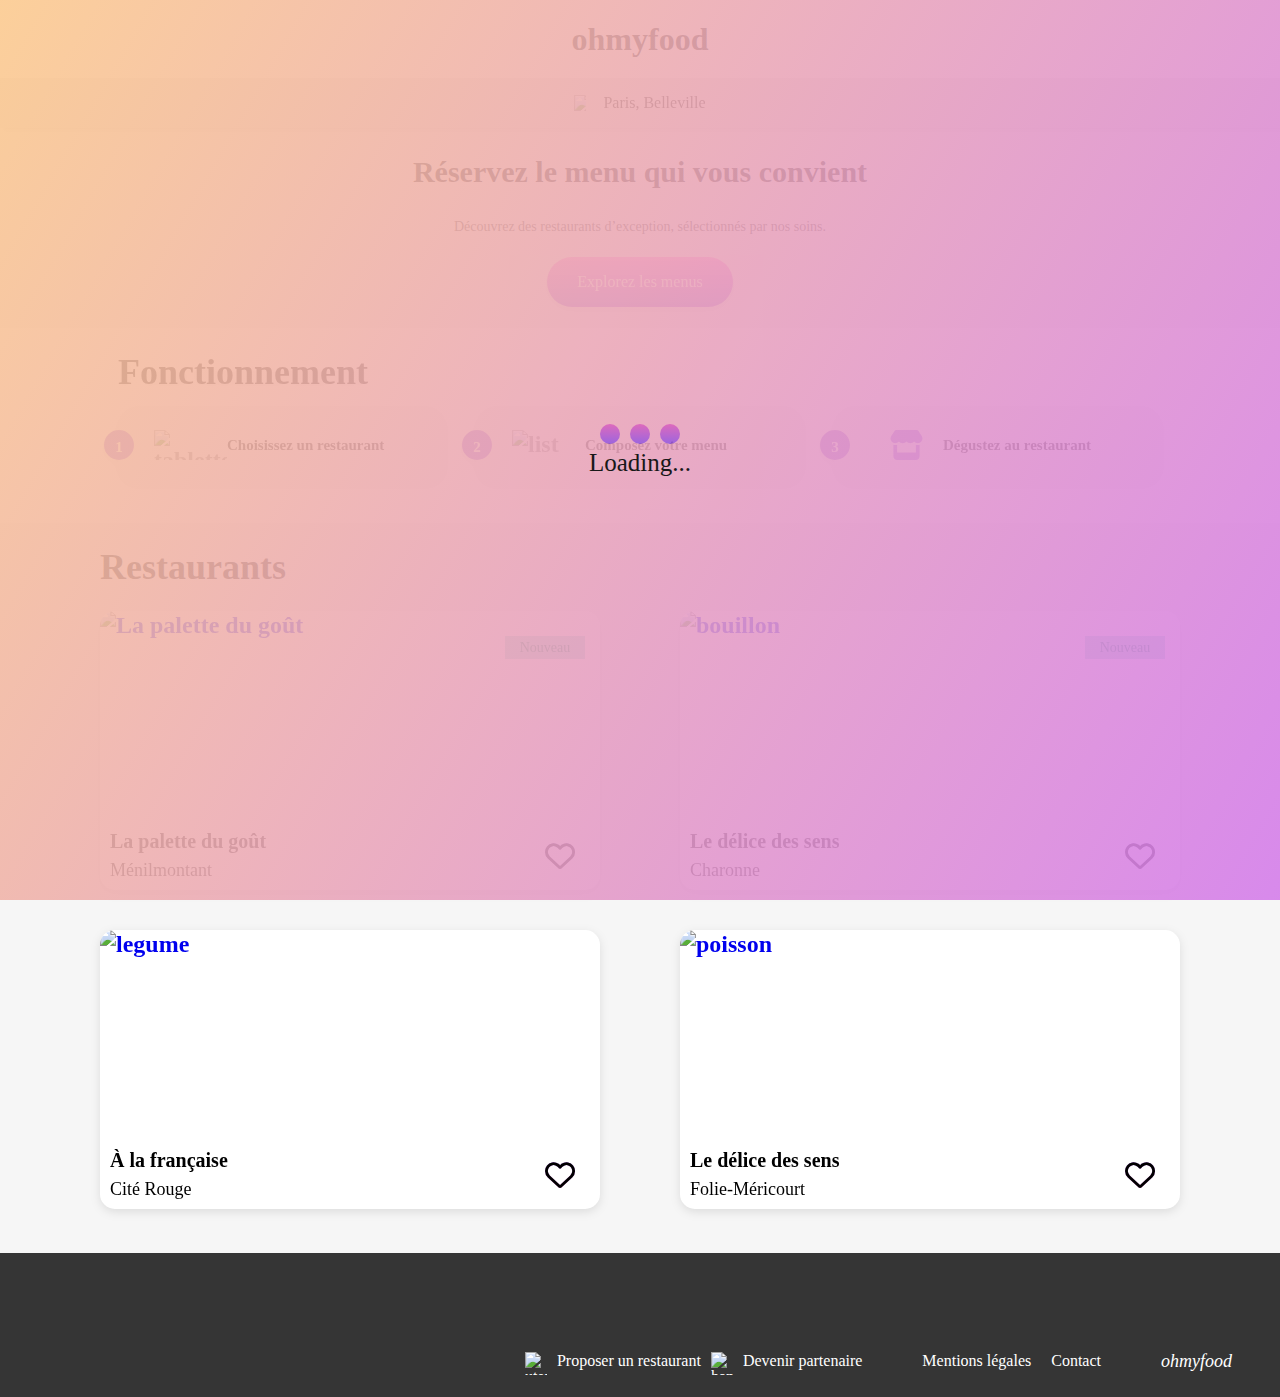
==== Projet 4/index.html @ 431ed5d8 "Animation" ====
<!DOCTYPE html>
<html lang="en">

<head>
    <meta charset="UTF-8">
    <meta name="viewport" content="width=device-width, initial-scale=1.0">
    <link href="https://cdn.jsdelivr.net/npm/font-awesome@4.7.0/css/font-awesome.min.css" rel="stylesheet">
    <link rel="stylesheet" href="https://cdnjs.cloudflare.com/ajax/libs/font-awesome/6.6.0/css/all.min.css">
    <link rel="stylesheet" href="./css/style.css">

    <title>Document</title>
</head>

<body>
    <div class="bloc-loading">
        <div class="Loader">
            <div class="animation">
                <div class="ball"></div>
                <div class="ball"></div>
                <div class="ball"></div>
            </div>
            <div class="text">Loading...</div>
        </div>
    </div>

    <header>
        <h1>ohmyfood</h1>
    </header>

    <div class="location-new-york">
        <img src="/assets/icons/location-dot-solid.svg" alt="location">
        <p>Paris, Belleville</p>
    </div>
    <div class="bloc-reserve">
        <div class="reserve">
            <p>Réservez le menu qui vous convient</p>
        </div>

        <div class="decouvrez">
            <p>Découvrez des restaurants d’exception, sélectionnés par nos soins.</p>
        </div>

        <div class="div-btn">
            <button class="btn">
                Explorez les menus
            </button>
        </div>
    </div>
    <section class="bloc-fonctionnement">
        <div class="fonctionnement">
            <h2>Fonctionnement</h2>
            <div class="fonctions">
                <div>
                    <p class="number">1</p>
                    <img src="/assets/icons/mobile-screen-button-solid.svg" alt="tablette">
                    <p>Choisissez un restaurant</p>
                </div>
                <div>
                    <p class="number">2</p>
                    <img src="/assets/icons/list-solid.svg" alt="list">
                    <p>Composez votre menu</p>
                </div>
                <div>
                    <p class="number">3</p>
                    <img src="assets/icons/store-solid.svg" alt="store">
                    <p>Dégustez au restaurant</p>
                </div>
            </div>
        </div>
    </section>
    <section class=" bloc-restaurants">
        <div class="restauration">
            <h2>Restaurants</h2>
            <div class="resto-card-food">
                <div class="rang-resto">
                    <div class="card-food">
                        <a class="img-and-food" href="1-menu-la-palette.html">
                            <img class="img-food"
                                src="/assets/images/restaurants/jay-wennington-N_Y88TWmGwA-unsplash.jpg"
                                alt="La palette du goût">
                            <div class="card-new">
                                <p>Nouveau</p>
                            </div>
                        </a>
                        <div class="restaurant">
                            <p>La palette du goût</p>
                            <label class="heart-switch heart-page-accueil">
                                <input type="checkbox">
                                <i class="far fa-heart empty-heart"></i> <!-- Coeur vide -->
                                <i class="fas fa-heart full-heart"></i> <!-- Coeur plein -->
                            </label>
                        </div>
                        <div class="plats">
                            <p>Ménilmontant</p>
                        </div>
                    </div>

                    <div class="card-food">
                        <a class="img-and-food" href="2-menu-la-note.html">
                            <img class="img-food" src="/assets/images/restaurants/stil-u2Lp8tXIcjw-unsplash.jpg"
                                alt="bouillon">
                            <div class="card-new">
                                <p>Nouveau</p>
                            </div>
                        </a>
                        <div class="restaurant">
                            <p>Le délice des sens</p>
                            <label class="heart-switch heart-page-accueil">
                                <input type="checkbox">
                                <i class="far fa-heart empty-heart"></i> <!-- Coeur vide -->
                                <i class="fas fa-heart full-heart"></i> <!-- Coeur plein -->
                            </label>
                        </div>
                        <div class="plats">
                            <p>Charonne</p>
                        </div>
                    </div>
                </div>

                <div class="rang-resto">
                    <div class="card-food">
                        <a class="img-and-food" href="3-menu-a-la-francaise.html">
                            <img class="img-food" src="/assets/images/restaurants/toa-heftiba-DQKerTsQwi0-unsplash.jpg"
                                alt="legume">
                        </a>
                        <div class="restaurant">
                            <p>À la française</p>
                            <label class="heart-switch heart-page-accueil">
                                <input type="checkbox">
                                <i class="far fa-heart empty-heart"></i> <!-- Coeur vide -->
                                <i class="fas fa-heart full-heart"></i> <!-- Coeur plein -->
                            </label>
                        </div>
                        <div class="plats">
                            <p>Cité Rouge</p>
                        </div>
                    </div>

                    <div class="card-food">
                        <a class="img-and-food" href="4-menu-le-delice.html">
                            <img class="img-food"
                                src="/assets/images/restaurants/louis-hansel-shotsoflouis-qNBGVyOCY8Q-unsplash.jpg"
                                alt="poisson">
                        </a>
                        <div class="restaurant">
                            <p>Le délice des sens</p>
                            <label class="heart-switch heart-page-accueil">
                                <input type="checkbox">
                                <i class="far fa-heart empty-heart"></i> <!-- Coeur vide -->
                                <i class="fas fa-heart full-heart"></i> <!-- Coeur plein -->
                            </label>
                        </div>
                        <div class="plats">
                            <p>Folie-Méricourt</p>
                        </div>
                    </div>
                </div>
            </div>
        </div>
    </section>

    <footer class="footer-home footer">
        <section class="align-left">
            <h3 class="h3-footer">ohmyfood</h3>
            <div class="p-footer">
                <div class="propos">
                    <p>
                        <img src="/assets/icons/utensils-solid.svg" alt="utensils-solid">
                        Proposer un restaurant
                    </p>
                    <p>
                        <img src="/assets/icons/handshake-angle-solid.svg" alt="handshake-angle-solid">
                        Devenir partenaire
                    </p>
                </div>
                <div class="mentions">
                    <p>Mentions légales</p>
                    <p>Contact</p>
                </div>
            </div>
        </section>
    </footer>
</body>

</html>
---- Projet 4/css/style.css ----
@font-face {
  font-family: "Shrikhand";
  src: url("/assets/fonts/Shrikhand/Shrikhand-Regular.ttf");
  font-style: italic;
}
@font-face {
  font-family: "Roboto";
  src: url("/assets/fonts/Roboto/Roboto-Regular.ttf");
  font-style: normal;
}
.btn {
  width: 186px;
  height: 50px;
  border: #FF79DA;
  border-radius: 30px;
  color: #ffffff;
  font-weight: 500;
  font-size: 16px;
  line-height: 18px;
  text-align: center;
  font-family: "Roboto";
  margin-top: 20px;
  filter: drop-shadow(0px 3px 5px rgba(0, 0, 0, 0.1));
  background-image: linear-gradient(to top, #9356DC, #ff79DA);
  transition-property: transform;
  transition-duration: 2000ms;
}
.btn:hover {
  transform: scale(1.15);
  background-image: linear-gradient(to top, #976dc9, #f292d7);
}

.bloc-loading {
  height: 100vh;
  width: 100%;
  display: flex;
  justify-content: center;
  align-items: center;
  font-family: "Shrikhand";
  background-image: linear-gradient(120deg, #fccb90 0%, #d57eeb 100%);
  position: fixed;
  z-index: 5;
  opacity: 0.9;
  animation: loading ease-in-out 2s;
  animation-fill-mode: forwards;
  animation-delay: 1s;
}

.loader {
  display: flex;
  flex-direction: column;
  align-items: center;
  padding: 60px 30px 30px 30px;
  border-radius: 15px;
  background-color: white;
}

.location-new-york {
  display: flex;
  justify-content: center;
  align-items: center;
  max-width: 100%;
  height: 50px;
  gap: 17px;
  background: #EAEAEA;
  margin-top: 10px;
  filter: drop-shadow(3px 3px 2px rgba(0, 0, 0, 0.1));
}
.location-new-york img {
  width: 12px;
  height: 16px;
}
.location-new-york p {
  font-family: "Roboto";
  font-size: 16px;
  font-weight: 500;
}

.bloc-reserve {
  height: 260px;
}

.reserve p {
  width: 275px;
  font-family: "Roboto";
  font-size: 24px;
  font-weight: 700;
  line-height: 28.13px;
  text-align: center;
}

.decouvrez p {
  width: 315px;
  font-family: "Roboto";
  font-size: 18px;
  font-weight: 300;
  line-height: 21.09px;
  text-align: center;
  margin: 0;
  color: #353535;
}

.bloc-fonctionnement {
  filter: drop-shadow(0px 3px 5px rgba(0, 0, 0, 0.1));
}
.bloc-fonctionnement .fonctionnement {
  height: 330px;
}
.bloc-fonctionnement .fonctionnement h2 {
  margin: 0 0 20px 0;
}
.bloc-fonctionnement .fonctionnement .fonctions div {
  display: flex;
  align-items: center;
  border: solid #f6f6f6;
  border-radius: 20px;
  width: 322px;
  height: 72px;
  background: #f6f6f6;
  margin-bottom: 20px;
  position: relative;
}
.bloc-fonctionnement .fonctionnement .fonctions div .number {
  width: 24px;
  height: 24px;
  border-radius: 20px;
  border: solid #9356DC;
  background-color: #9356DC;
  color: #ffffff;
  margin-left: -17px;
  text-align: center;
}
.bloc-fonctionnement .fonctionnement .fonctions div .fa-solid {
  color: #7E7E7E;
  position: absolute;
}
.bloc-fonctionnement .fonctionnement .fonctions div p {
  justify-content: center;
  font-family: "Roboto";
  font-size: 15px;
  font-weight: 600;
}
.bloc-fonctionnement img {
  width: 73px;
  height: 30px;
  color: #7E7E7E;
  margin-left: 20px;
}

.bloc-restaurants {
  max-width: 100%;
  height: 1290px;
  background: #f6f6f6;
  transition-property: transform;
  transition-duration: 2000ms;
}
.bloc-restaurants .card-food {
  margin-bottom: 20px;
  filter: drop-shadow(0px 3px 5px rgba(0, 0, 0, 0.1));
  text-decoration: none;
  border-radius: 15px;
  background: #ffffff;
  width: 340px;
  height: 21%;
}
.bloc-restaurants .card-food a.img-and-food {
  text-decoration: none;
}
.bloc-restaurants .card-food .img-and-food {
  display: flex;
}
.bloc-restaurants .card-food .card-new {
  text-decoration: none;
  width: 80px;
  height: 23px;
  margin-left: -95px;
  margin-top: 25px;
}
.bloc-restaurants .card-food .card-new p {
  font-family: "Roboto";
  font-size: 14px;
  font-weight: 500;
  line-height: 15px;
  text-align: center;
  margin: 0;
  padding: 4px;
}

.card-food img {
  height: 194px;
  width: 100%;
  border-top-left-radius: 15px;
  border-top-right-radius: 15px;
  object-fit: cover;
}

.restaurant {
  display: flex;
  justify-content: space-between;
  margin-left: 10px;
}
.restaurant p {
  height: 20px;
  margin: 0;
}

.affiche-restaurant img {
  height: 275px;
  width: 375px;
}

.cards-menus {
  width: 375px;
  height: 1310px;
  background: #f6f6f6;
  border-top-left-radius: 40px;
  border-top-right-radius: 40px;
  margin-top: -50px;
  top: 298px;
}
.cards-menus .resto {
  display: flex;
  padding-top: 10px;
  margin-left: 10px;
}
.cards-menus .resto p {
  width: 278px;
  font-family: "Shrikhand";
  font-size: 28px;
  font-style: italic;
  font-weight: 400;
  line-height: 40.82px;
  margin-bottom: 0;
}
.cards-menus .bloc-details {
  margin-bottom: 20px;
}
.cards-menus .bloc-details p {
  width: 275px;
  height: 27px;
  font-family: Roboto;
  font-size: 16px;
  font-weight: 300;
  line-height: 18.75px;
  margin: 40px 0 0 10px;
}
.cards-menus .bloc-details .tiret {
  border-bottom: 3px solid #99E2D0;
  width: 40px;
  margin-left: 10px;
}

.heart-switch {
  position: relative;
  display: inline-block;
  cursor: pointer;
}

.heart-switch input {
  opacity: 0;
  width: 0;
  height: 0;
}

.heart-switch i {
  font-size: 30px;
  background-clip: text;
  background-image: linear-gradient(#9356DC, #ff79DA);
  transition: color 0.4s ease;
  position: absolute;
}

.heart-page-accueil i {
  top: 10px;
  right: 5px;
}

.heart-page-menu i {
  top: 35px;
}

.empty-heart {
  background-clip: text;
  background-image: linear-gradient(#9356DC, #ff79DA);
  z-index: 1;
}

.full-heart {
  color: transparent;
  background-clip: text;
  background-image: linear-gradient(#9356DC, #ff79DA);
  z-index: 0;
  opacity: 0;
  transition: opacity 0.4s ease;
}

input:checked ~ .full-heart {
  opacity: 1;
  z-index: 1;
}

input:checked ~ .empty-heart {
  opacity: 0;
  z-index: 0;
}

.cart-entrance {
  display: flex;
  flex-direction: column;
  justify-content: center;
  width: 349px;
  height: 69px;
  border-radius: 15.04px;
  background: #ffffff;
  padding: 10px;
  font-family: "Roboto";
  overflow: hidden;
}
.cart-entrance P {
  margin: 5px;
}

.bloc-entrance {
  display: flex;
  background: #ffffff;
  width: 357px;
  border-radius: 20px;
  margin-left: 10px;
  margin-right: 10px;
  margin-bottom: 20px;
  filter: drop-shadow(0px 3px 5px rgba(0, 0, 0, 0.1));
}
.bloc-entrance .plat-entrance {
  display: flex;
  font-family: "Roboto";
  font-size: 18px;
  font-weight: 600;
  line-height: 21.09px;
  margin-left: 10px;
  padding: 1px;
}
.bloc-entrance .plat-entrance p {
  margin: 9px 0 0 0;
}
.bloc-entrance .accompagnement-entrance {
  width: 347px;
  display: flex;
  justify-content: space-between;
  font-size: 15px;
  font-weight: 300;
  margin-left: 10px;
  font-family: "Roboto";
  line-height: 17.63px;
}
.bloc-entrance .accompagnement-entrance p {
  white-space: nowrap;
  text-overflow: ellipsis;
}
.bloc-entrance .accompagnement-entrance .price {
  margin-right: 10px;
}
.bloc-entrance .valid {
  background-color: #99e2d0;
  width: 60px;
  border-top-right-radius: 20px;
  border-bottom-right-radius: 20px;
  display: flex;
  align-items: center;
  justify-content: center;
}
.bloc-entrance .valid .coche {
  display: flex;
  align-items: center;
  justify-content: center;
  border-radius: 100px;
  color: #ffffff;
}

/*=======================================
 #checkbox:checked + .plat > .accompagnement-entrance {
    width: 24px;
 }*/
header {
  display: flex;
  height: 63px;
  position: relative;
}
header a {
  margin-left: 70px;
}
header a img {
  width: 30px;
  height: 30px;
  margin-top: 30px;
  position: absolute;
  left: 15px;
}
header h1 {
  font-family: "Shrikhand";
  text-align: center;
}

footer {
  max-width: 100%;
  height: 186px;
  padding: 22px 25px;
  gap: 16px;
  background: #353535;
  color: #ffffff;
  font-family: "Roboto";
  display: flex;
  margin-top: 1208px;
}
footer .align-left {
  margin-left: -130px;
}
footer .h3-footer {
  font-family: "Shrikhand";
  font-size: 18px;
  font-style: italic;
  font-weight: 400;
  line-height: 27px;
  text-align: left;
}
footer p {
  display: flex;
  margin: 8px;
}
footer p img {
  width: 22px;
  height: 23px;
  margin-right: 10px;
}

header {
  max-width: 100%;
  height: 63px;
  display: flex;
  justify-content: center;
}

.bloc-reserve {
  background: #f6f6f6;
}

.reserve {
  display: flex;
  justify-content: center;
}

.decouvrez {
  display: flex;
  justify-content: center;
}

.div-btn {
  display: flex;
  justify-content: center;
}

.bloc-fonctionnement {
  display: flex;
  justify-content: center;
  font-family: "Roboto";
  font-size: 24px;
  font-weight: 700;
  line-height: 28px;
  margin-top: 30px;
}

.bloc-restaurants {
  display: flex;
  justify-content: center;
  font-family: "Roboto";
  font-size: 24px;
  font-weight: 700;
  line-height: 28px;
  margin-top: 30px;
}
.bloc-restaurants .card-new {
  background: #99E2D0;
}
.bloc-restaurants .card-new p {
  color: #008766;
}
.bloc-restaurants .restaurant {
  width: 320px;
  height: 20px;
  font-family: "Roboto";
  font-size: 20px;
  font-weight: 700;
  line-height: 21.09px;
  margin-top: 20px;
}
.bloc-restaurants .plats {
  width: 247px;
  height: 24px;
  font-family: "Roboto";
  font-size: 18px;
  font-weight: 300;
  line-height: 19.92px;
  margin-left: 10px;
}
.bloc-restaurants .plats p {
  margin-top: 10px;
  margin-bottom: 0;
}
.bloc-restaurants .valid {
  position: absolute;
  opacity: 0;
}
.bloc-restaurants .valid:hover {
  opacity: 1;
}

.heart {
  margin-top: 29px;
  margin-left: 10px;
}
.heart i {
  position: absolute;
  font-size: 30px;
}
.heart .fa-solid {
  opacity: 0;
  cursor: pointer;
  animation: infinite;
}
.heart .fa-solid:active {
  opacity: 1;
  color: transparent;
  background-clip: text;
  background-image: linear-gradient(#9356DC, #ff79DA);
}

footer {
  margin-top: auto;
  display: flex;
  justify-content: center;
}

@media (min-width: 1024px) {
  .bloc-reserve {
    height: 200px;
  }
  .reserve p {
    width: 58%;
    font-size: 30px;
  }
  .decouvrez p {
    width: 58%;
    font-size: 14px;
  }
  .bloc-fonctionnement {
    flex-direction: row;
    height: 135px;
  }
  .bloc-fonctionnement .fonctions {
    display: flex;
    gap: 30px;
  }
  .bloc-fonctionnement .fonctions div {
    height: 40px;
  }
  .bloc-restaurants {
    height: 730px;
  }
  .bloc-restaurants .resto-card-food {
    display: flex;
    flex-direction: column;
  }
  .bloc-restaurants .rang-resto {
    display: flex;
    gap: 80px;
    width: 100%;
  }
  .bloc-restaurants .rang-resto .card-food {
    height: 279px;
    width: 500px;
    margin-bottom: 40px;
  }
  .bloc-restaurants .rang-resto .card-food .img-and-food img {
    height: 200px;
  }
  .bloc-restaurants .rang-resto .card-food .restaurant {
    width: 470px;
  }
  .footer-home {
    display: flex;
    flex-direction: column;
    height: 100px;
    margin: auto;
  }
  .footer-home .align-left {
    display: flex;
    flex-direction: row-reverse;
    align-items: flex-end;
    margin-top: 50px;
  }
  .footer-home .align-left .h3-footer {
    margin: 0 50px 0 60px;
    width: 44px;
    height: 4px;
  }
  .footer-home .align-left .p-footer {
    display: flex;
  }
  .footer-home .align-left .p-footer .propos {
    display: flex;
    flex-direction: row;
    margin: 0;
  }
  .footer-home .align-left .p-footer .propos p {
    margin: 0 0 0 10px;
    height: 0;
  }
  .footer-home .align-left .p-footer .mentions {
    display: flex;
    flex-direction: row;
    margin-left: 40px;
  }
  .footer-home .align-left .p-footer .mentions p {
    margin: 0 0 0 20px;
    height: 0;
  }
}
header {
  margin-bottom: 5px;
}
header img {
  display: flex;
}

.affiche-restaurant {
  display: flex;
  justify-content: center;
}

.bloc-cards-menus {
  display: flex;
  justify-content: center;
}

.section-btn {
  display: flex;
  justify-content: center;
}

.bloc-cards-menus-a-la-francaise {
  display: flex;
  justify-content: center;
}
.bloc-cards-menus-a-la-francaise .cards-menus {
  height: 1414px;
}
.bloc-cards-menus-a-la-francaise .cards-menus .section-btn-fr {
  display: flex;
  justify-content: center;
  margin-top: 5px;
}

.heart {
  margin-top: 29px;
  margin-left: 10px;
}
.heart i {
  position: absolute;
  font-size: 30px;
}
.heart .fa-solid {
  opacity: 0;
  cursor: pointer;
  animation: infinite;
}
.heart .fa-solid:active {
  opacity: 1;
  color: transparent;
  background-clip: text;
  background-image: linear-gradient(#9356DC, #ff79DA);
}

@media (min-width: 1024px) {
  header {
    margin-bottom: 15px;
    position: relative;
  }
  .affiche-restaurant .affiche {
    box-sizing: content-box;
    width: 100%;
  }
  .affiche-restaurant img {
    object-fit: cover;
    width: 100%;
    height: 480px;
  }
  .bloc-cards-menus-a-la-francaise {
    display: flex;
    justify-content: center;
  }
  .bloc-cards-menus-a-la-francaise .cards-menus {
    height: 1378px;
  }
  .cards-menus {
    width: 75%;
    top: 520px;
    height: 1305px;
  }
  .cards-menus .resto {
    display: flex;
    justify-content: center;
  }
  .cards-menus .bloc-entrees {
    display: flex;
    justify-content: center;
  }
  .cards-menus .bloc-entrance {
    background: #ffffff;
    width: 651px;
    height: 72px;
  }
  .cards-menus .accompagnement-entrance {
    width: 641px;
  }
  .cards-menus .bloc-plats {
    display: flex;
    justify-content: center;
  }
  .cards-menus .bloc-desserts {
    display: flex;
    justify-content: center;
  }
  .cards-menus .section-btn {
    display: flex;
    justify-content: center;
    margin-top: 10px;
  }
  .cards-menus .section-btn-fr {
    display: flex;
    justify-content: center;
  }
  .footer {
    display: flex;
    flex-direction: column;
    height: 100px;
  }
  .footer .align-left {
    display: flex;
    flex-direction: row-reverse;
    align-items: flex-end;
    margin-top: 50px;
  }
  .footer .align-left .h3-footer {
    margin: 0 50px 0 60px;
    width: 44px;
    height: 4px;
  }
  .footer .align-left .p-footer {
    display: flex;
  }
  .footer .align-left .p-footer .propos {
    display: flex;
    flex-direction: row;
    margin: 0;
  }
  .footer .align-left .p-footer .propos p {
    margin: 0 0 0 10px;
    height: 0;
  }
  .footer .align-left .p-footer .mentions {
    display: flex;
    flex-direction: row;
    margin-left: 40px;
  }
  .footer .align-left .p-footer .mentions p {
    margin: 0 0 0 20px;
    height: 0;
  }
}
@keyframes loading {
  from {
    opacity: 1;
  }
  to {
    opacity: 0;
    display: none;
  }
}
.animation {
  display: flex;
  margin-bottom: 5px;
  justify-content: center;
  animation: 1.2s linear;
}

.ball {
  display: flex;
  justify-content: center;
  height: 20px;
  width: 20px;
  border-radius: 50%;
  background-image: linear-gradient(to top, #9356DC, #db5bb7);
  animation: bounce 1s infinite;
}

.ball:not(:last-child) {
  margin-right: 10px;
}

.ball:nth-child(2) {
  animation-delay: 0.1s;
}

.ball:nth-child(3) {
  animation-delay: 0.2s;
}

.text {
  font-size: 25px;
}

@keyframes bounce {
  0% {
    transform: translateY(-100%);
  }
  50% {
    transform: translateY(0%);
  }
  100% {
    transform: translateY(-100%);
  }
}
.bloc-entrees .bloc-entrance {
  opacity: 0;
  transform: translateY(20px);
  animation: decalage-entrees 200ms forwards;
}

.bloc-entrance:nth-child(1) {
  animation-delay: 0s;
}

.bloc-entrance:nth-child(2) {
  animation-delay: 0.5s;
}

.bloc-entrance:nth-child(3) {
  animation-delay: 1s;
}

.bloc-entrance:nth-child(4) {
  animation-delay: 1.5s;
}

@keyframes decalage-entrees {
  0% {
    opacity: 0;
    transform: translateY(20px);
  }
  100% {
    opacity: 1;
    transform: translateY(0);
  }
}
.bloc-plats .bloc-entrance {
  opacity: 0;
  transform: translateY(20px);
  animation: decalage-plat 200ms forwards;
}
.bloc-plats .bloc-entrance:nth-child(1) {
  animation-delay: 2s;
}
.bloc-plats .bloc-entrance:nth-child(2) {
  animation-delay: 2.5s;
}
.bloc-plats .bloc-entrance:nth-child(3) {
  animation-delay: 3s;
}

@keyframes decalage-plat {
  0% {
    opacity: 0;
    transform: translateY(20px);
  }
  100% {
    opacity: 1;
    transform: translateY(0);
  }
}
.bloc-desserts .bloc-entrance {
  opacity: 0;
  transform: translateY(20px);
  animation: decalage-dessert 200ms forwards;
}
.bloc-desserts .bloc-entrance:nth-child(1) {
  animation-delay: 3.5s;
}
.bloc-desserts .bloc-entrance:nth-child(2) {
  animation-delay: 4s;
}
.bloc-desserts .bloc-entrance:nth-child(3) {
  animation-delay: 4.5s;
}
.bloc-desserts .bloc-entrance:nth-child(4) {
  animation-delay: 4.5s;
}

@keyframes decalage-dessert {
  0% {
    opacity: 0;
    transform: translateY(-20px);
  }
  100% {
    opacity: 1;
    transform: translateY(0);
  }
}
.bloc-entrance {
  position: relative;
  overflow: hidden;
}
.bloc-entrance input[type=checkbox] {
  display: none;
}
input[type=checkbox]:checked ~ .plat .bloc-entrance.valid {
  animation: slid-left 0.5s forwards;
}
.bloc-entrance .valid-switch {
  position: absolute;
  width: 357px;
  height: 80px;
  border-radius: 15px;
  cursor: pointer;
}
@keyframes slid-left {
  0% {
    transform: translateX(0%);
  }
  100% {
    transform: translateX(-100%);
  }
}

h1 {
  font-family: "Shrikhand";
}

body {
  max-width: 100%;
  margin: 0;
  padding: 0;
  position: relative;
  opacity: 1;
}

/*# sourceMappingURL=style.css.map */
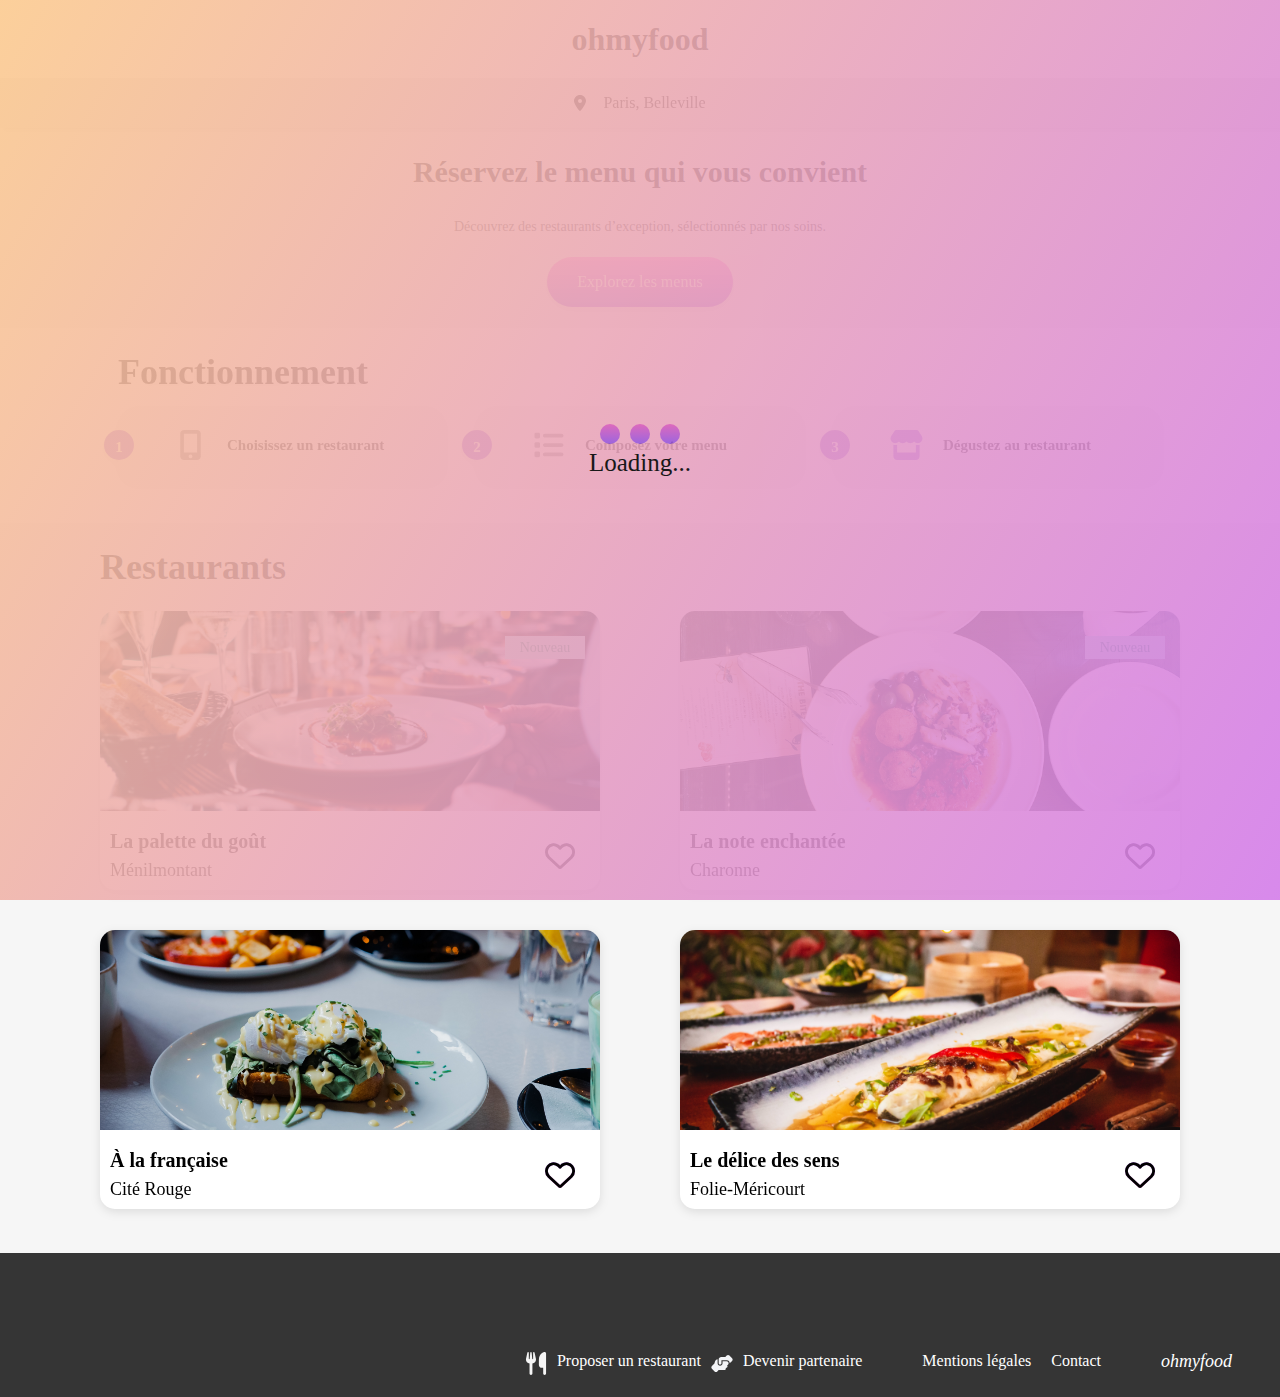
==== commit 3936944e: "modification des chemins sur l'index.html" ====
--- a/Projet 4/index.html
+++ b/Projet 4/index.html
@@ -28,7 +28,7 @@
     </header>
 
     <div class="location-new-york">
-        <img src="/assets/icons/location-dot-solid.svg" alt="location">
+        <img src="assets/icons/location-dot-solid.svg" alt="location">
         <p>Paris, Belleville</p>
     </div>
     <div class="bloc-reserve">
@@ -52,12 +52,12 @@
             <div class="fonctions">
                 <div>
                     <p class="number">1</p>
-                    <img src="/assets/icons/mobile-screen-button-solid.svg" alt="tablette">
+                    <img src="assets/icons/mobile-screen-button-solid.svg" alt="tablette">
                     <p>Choisissez un restaurant</p>
                 </div>
                 <div>
                     <p class="number">2</p>
-                    <img src="/assets/icons/list-solid.svg" alt="list">
+                    <img src="assets/icons/list-solid.svg" alt="list">
                     <p>Composez votre menu</p>
                 </div>
                 <div>
@@ -76,7 +76,7 @@
                     <div class="card-food">
                         <a class="img-and-food" href="1-menu-la-palette.html">
                             <img class="img-food"
-                                src="/assets/images/restaurants/jay-wennington-N_Y88TWmGwA-unsplash.jpg"
+                                src="assets/images/restaurants/jay-wennington-N_Y88TWmGwA-unsplash.jpg"
                                 alt="La palette du goût">
                             <div class="card-new">
                                 <p>Nouveau</p>
@@ -94,17 +94,16 @@
                             <p>Ménilmontant</p>
                         </div>
                     </div>
-
                     <div class="card-food">
                         <a class="img-and-food" href="2-menu-la-note.html">
-                            <img class="img-food" src="/assets/images/restaurants/stil-u2Lp8tXIcjw-unsplash.jpg"
+                            <img class="img-food" src="assets/images/restaurants/stil-u2Lp8tXIcjw-unsplash.jpg"
                                 alt="bouillon">
                             <div class="card-new">
                                 <p>Nouveau</p>
                             </div>
                         </a>
                         <div class="restaurant">
-                            <p>Le délice des sens</p>
+                            <p>La note enchantée</p>
                             <label class="heart-switch heart-page-accueil">
                                 <input type="checkbox">
                                 <i class="far fa-heart empty-heart"></i> <!-- Coeur vide -->
@@ -120,7 +119,7 @@
                 <div class="rang-resto">
                     <div class="card-food">
                         <a class="img-and-food" href="3-menu-a-la-francaise.html">
-                            <img class="img-food" src="/assets/images/restaurants/toa-heftiba-DQKerTsQwi0-unsplash.jpg"
+                            <img class="img-food" src="assets/images/restaurants/toa-heftiba-DQKerTsQwi0-unsplash.jpg"
                                 alt="legume">
                         </a>
                         <div class="restaurant">
@@ -139,7 +138,7 @@
                     <div class="card-food">
                         <a class="img-and-food" href="4-menu-le-delice.html">
                             <img class="img-food"
-                                src="/assets/images/restaurants/louis-hansel-shotsoflouis-qNBGVyOCY8Q-unsplash.jpg"
+                                src="assets/images/restaurants/louis-hansel-shotsoflouis-qNBGVyOCY8Q-unsplash.jpg"
                                 alt="poisson">
                         </a>
                         <div class="restaurant">
@@ -165,11 +164,11 @@
             <div class="p-footer">
                 <div class="propos">
                     <p>
-                        <img src="/assets/icons/utensils-solid.svg" alt="utensils-solid">
+                        <img src="assets/icons/utensils-solid.svg" alt="utensils-solid">
                         Proposer un restaurant
                     </p>
                     <p>
-                        <img src="/assets/icons/handshake-angle-solid.svg" alt="handshake-angle-solid">
+                        <img src="assets/icons/handshake-angle-solid.svg" alt="handshake-angle-solid">
                         Devenir partenaire
                     </p>
                 </div>
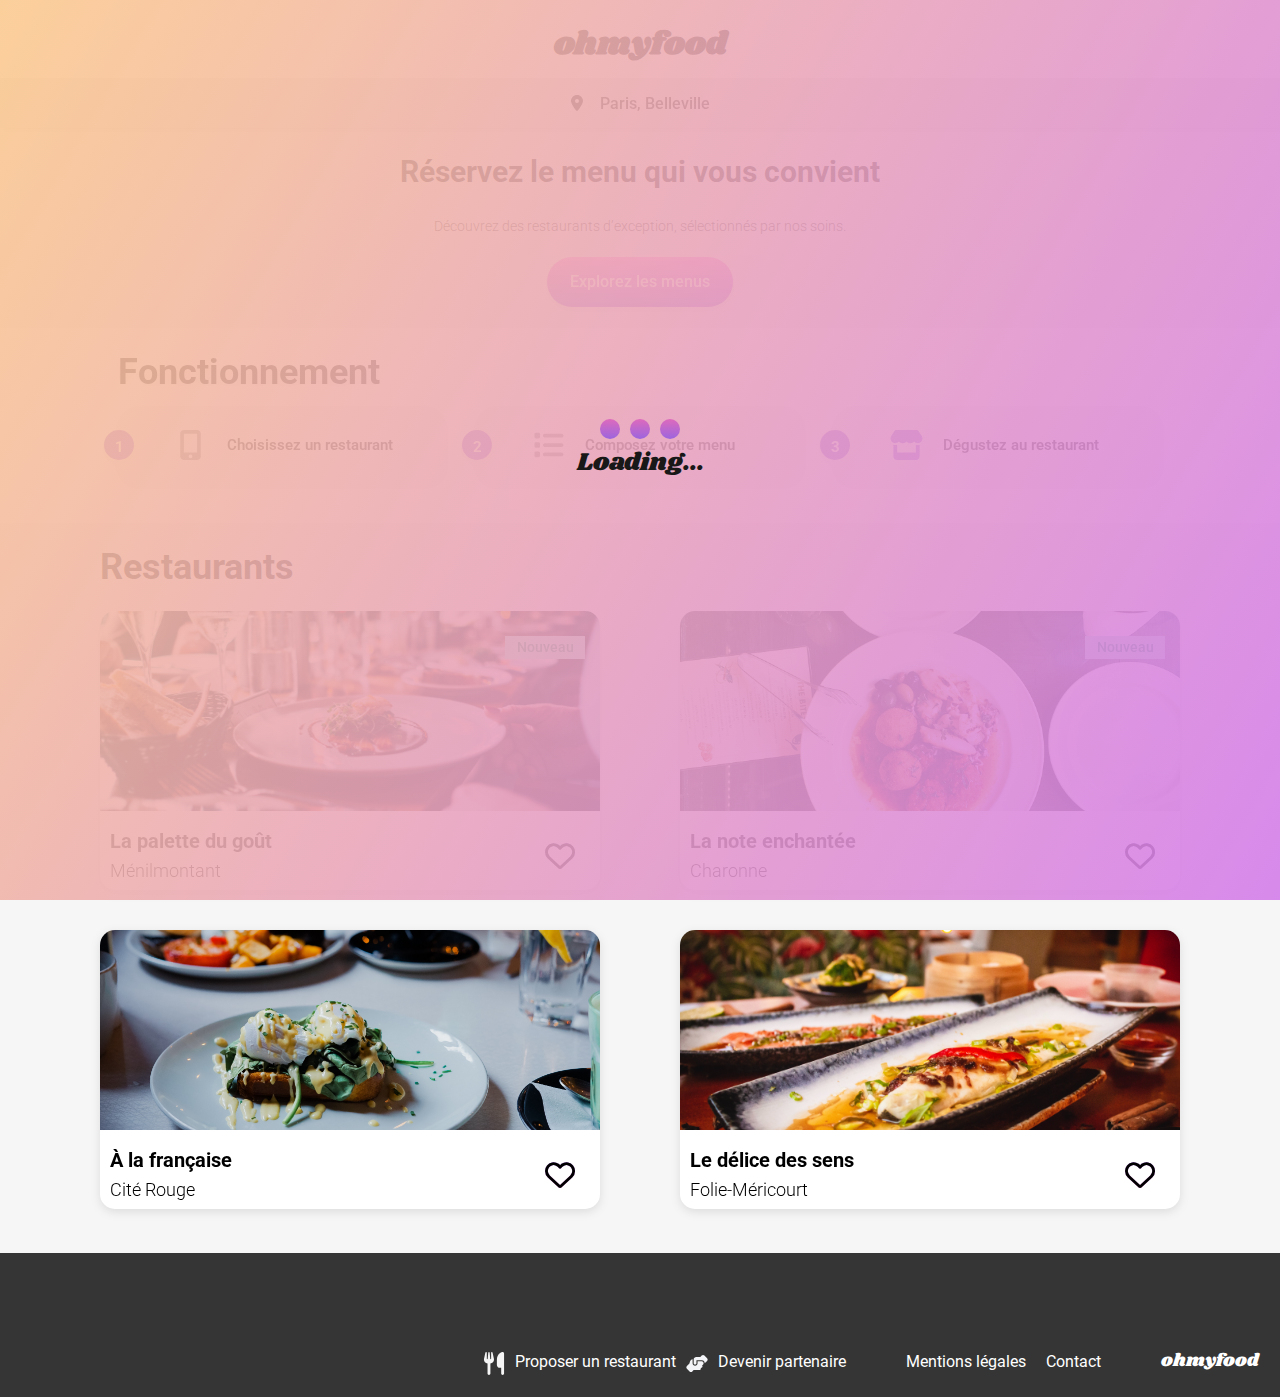
==== commit 1efc2aea: "update font en ligne" ====
--- a/Projet 4/index.html
+++ b/Projet 4/index.html
@@ -6,6 +6,9 @@
     <meta name="viewport" content="width=device-width, initial-scale=1.0">
     <link href="https://cdn.jsdelivr.net/npm/font-awesome@4.7.0/css/font-awesome.min.css" rel="stylesheet">
     <link rel="stylesheet" href="https://cdnjs.cloudflare.com/ajax/libs/font-awesome/6.6.0/css/all.min.css">
+    <link rel="preconnect" href="https://fonts.googleapis.com">
+    <link rel="preconnect" href="https://fonts.gstatic.com" crossorigin>
+    <link href="https://fonts.googleapis.com/css2?family=Roboto:ital,wght@0,100;0,300;0,400;0,500;0,700;0,900;1,100;1,300;1,400;1,500;1,700;1,900&family=Shrikhand&display=swap" rel="stylesheet">
     <link rel="stylesheet" href="./css/style.css">
 
     <title>Document</title>
--- a/Projet 4/css/style.css
+++ b/Projet 4/css/style.css
@@ -1,11 +1,12 @@
+@charset "UTF-8";
 @font-face {
   font-family: "Shrikhand";
-  src: url("/assets/fonts/Shrikhand/Shrikhand-Regular.ttf");
+  src: url("../assets/fonts/Shrikhand/Shrikhand-Regular.ttf");
   font-style: italic;
 }
 @font-face {
   font-family: "Roboto";
-  src: url("/assets/fonts/Roboto/Roboto-Regular.ttf");
+  src: url("../assets/fonts/Roboto/Roboto-Regular.ttf");
   font-style: normal;
 }
 .btn {
@@ -354,6 +355,7 @@
 }
 .bloc-entrance .accompagnement-entrance p {
   white-space: nowrap;
+  overflow: hidden;
   text-overflow: ellipsis;
 }
 .bloc-entrance .accompagnement-entrance .price {
@@ -361,7 +363,7 @@
 }
 .bloc-entrance .valid {
   background-color: #99e2d0;
-  width: 60px;
+  padding: 0 20px;
   border-top-right-radius: 20px;
   border-bottom-right-radius: 20px;
   display: flex;
@@ -717,6 +719,24 @@
     background: #ffffff;
     width: 651px;
     height: 72px;
+    /* Animation déclenchée lorsque le checkbox est coché */
+    /* Animation déclenchée lorsque le checkbox est décoché */
+  }
+  .cards-menus .bloc-entrance input[type=checkbox]:checked ~ .valid {
+    animation: slid-left 0.5s forwards;
+    /* Glissement vers la gauche */
+  }
+  .cards-menus .bloc-entrance input[type=checkbox]:checked ~ .plat .accompagnement-entrance {
+    width: 585px; /* Modification de la largeur */
+    transition: width 0.5s ease; /* Transition fluide pour la largeur */
+  }
+  .cards-menus .bloc-entrance input[type=checkbox]:not(:checked) ~ .valid {
+    animation: slid-right 0.5s forwards;
+    /* Glissement vers la droite */
+  }
+  .cards-menus .bloc-entrance input[type=checkbox]:not(:checked) ~ .plat .accompagnement-entrance {
+    width: 641px;
+    transition: width 0.5s ease; /* Position initiale de la largeur */
   }
   .cards-menus .accompagnement-entrance {
     width: 641px;
@@ -917,27 +937,31 @@
 .bloc-entrance {
   position: relative;
   overflow: hidden;
+  /* Animation déclenchée lorsque le checkbox est coché */
+  /* Animation déclenchée lorsque le checkbox est décoché */
+  /* Animation de glissement vers la gauche */
 }
 .bloc-entrance input[type=checkbox] {
   display: none;
 }
-input[type=checkbox]:checked ~ .plat .bloc-entrance.valid {
+.bloc-entrance .plat {
+  cursor: pointer;
+}
+.bloc-entrance input[type=checkbox]:checked ~ .valid {
   animation: slid-left 0.5s forwards;
-}
-.bloc-entrance .valid-switch {
-  position: absolute;
-  width: 357px;
-  height: 80px;
-  border-radius: 15px;
-  cursor: pointer;
-}
-@keyframes slid-left {
-  0% {
-    transform: translateX(0%);
-  }
-  100% {
-    transform: translateX(-100%);
-  }
+  /* Glissement vers la gauche */
+}
+.bloc-entrance input[type=checkbox]:checked ~ .plat .accompagnement-entrance {
+  width: 291px; /* Modification de la largeur */
+  transition: width 0.5s ease; /* Transition fluide pour la largeur */
+}
+.bloc-entrance input[type=checkbox]:not(:checked) ~ .valid {
+  animation: slid-right 0.5s forwards;
+  /* Glissement vers la droite */
+}
+.bloc-entrance input[type=checkbox]:not(:checked) ~ .plat .accompagnement-entrance {
+  width: 347px;
+  transition: width 0.5s ease; /* Position initiale de la largeur */
 }
 
 h1 {
